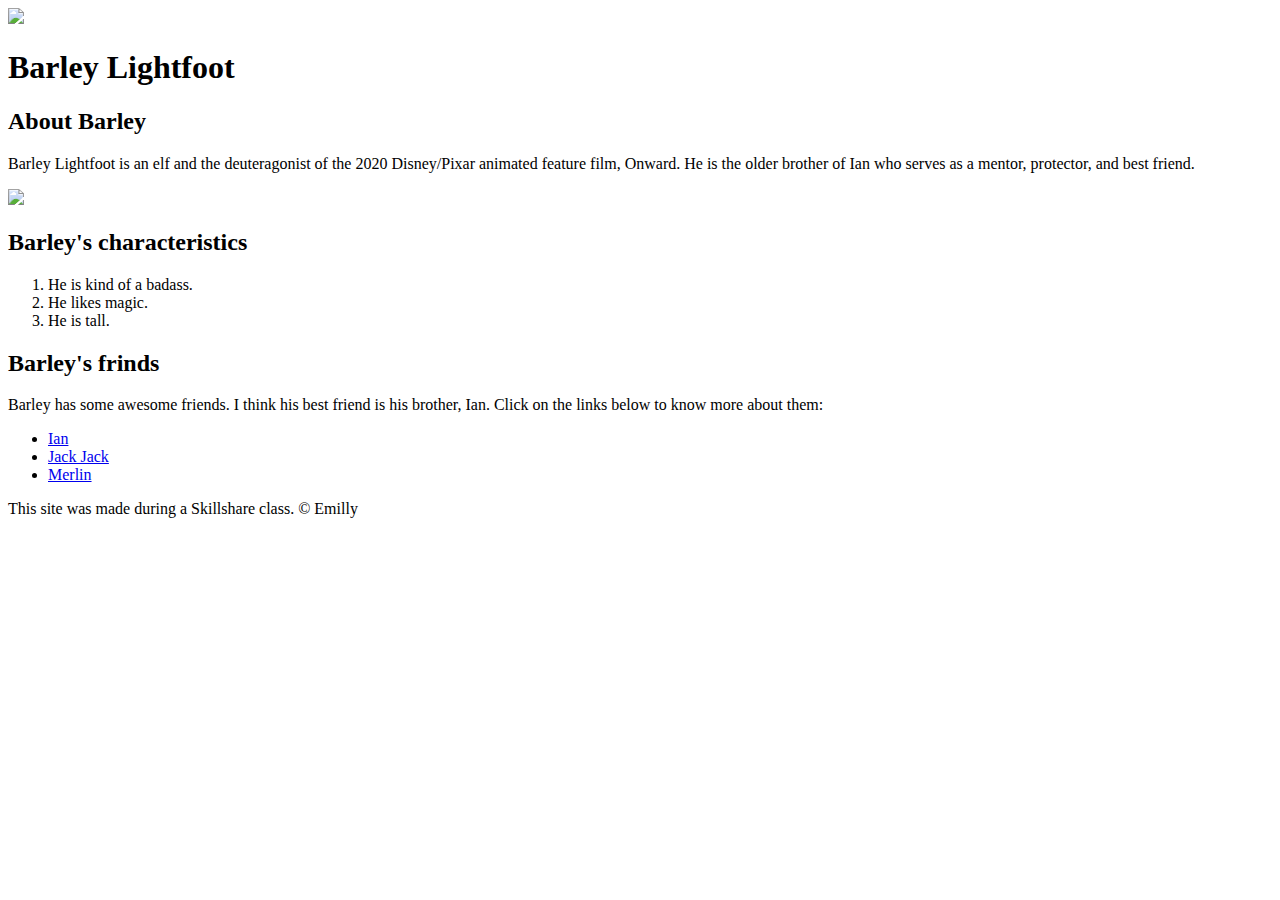
==== index.html @ 7b862996 "Completed the html file" ====
<!DOCTYPE html>
<html>
<head>
	<title>Barley Lightfoot</title>
	<link rel="icon" href="img/Barley2.png">
</head>
<body>
	<!-- Header Element -->
	<header>
		<img src="img/Barley2.png">
		<h1>Barley Lightfoot</h1>
	</header>

	<!-- Main Element -->
	<main>
		<h2>About Barley</h2>
		<p>Barley Lightfoot is an elf and the deuteragonist of the 2020 Disney/Pixar animated feature film, Onward. He is the older brother of Ian who serves as a mentor, protector, and best friend.</p>
		<img src="https://a-static.besthdwallpaper.com/onward-ian-barley-lightfoot-in-their-purple-unicorn-van-wallpaper-3840x2160-42053_54.jpg">

		<h2>Barley's characteristics</h2>
		<ol>
			<li> He is kind of a badass.</li>
			<li> He likes magic.</li>
			<li> He is tall.</li>
		</ol>

		<h2> Barley's frinds</h2>
		<p> Barley has some awesome friends. I think his best friend is his brother, Ian. Click on the links below to know more about them:</p>
		<ul>
			<li><a href="https://disney.fandom.com/wiki/Ian_Lightfoot" target="_blank">Ian</a> </li>
			<li><a href="https://pixar.fandom.com/wiki/Jack-Jack_Parr" target="_blank"> Jack Jack</a> </li>
			<li><a href="https://en.wikipedia.org/wiki/Merlin" target="_blank">Merlin</a>  </li>
		</ul>
	</main>

	<!-- Footer elements -->

	<footer>
		<p>This site was made during a Skillshare class. &copy; Emilly</p>

	</footer>

</body>
</html>
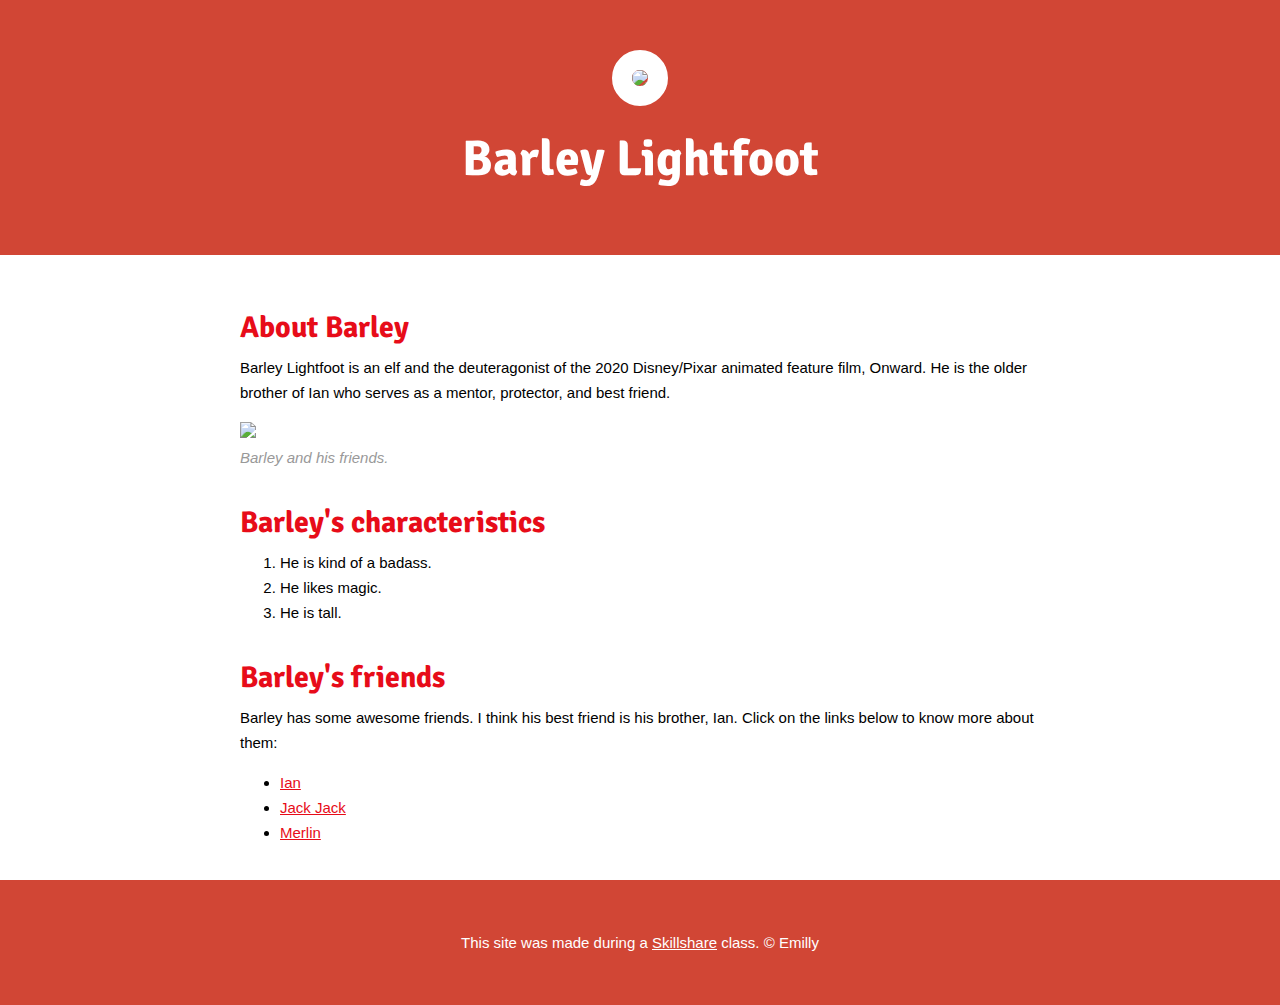
==== commit 70b6b72c: "Added the css" ====
--- a/index.html
+++ b/index.html
@@ -3,6 +3,8 @@
 <head>
 	<title>Barley Lightfoot</title>
 	<link rel="icon" href="img/Barley2.png">
+	<link rel="stylesheet" type="text/css" href="css/hero.css">
+	<link href="https://fonts.googleapis.com/css2?family=Signika:wght@300&display=swap" rel="stylesheet">
 </head>
 <body>
 	<!-- Header Element -->
@@ -17,6 +19,8 @@
 		<p>Barley Lightfoot is an elf and the deuteragonist of the 2020 Disney/Pixar animated feature film, Onward. He is the older brother of Ian who serves as a mentor, protector, and best friend.</p>
 		<img src="https://a-static.besthdwallpaper.com/onward-ian-barley-lightfoot-in-their-purple-unicorn-van-wallpaper-3840x2160-42053_54.jpg">
 
+		<p class="caption"> Barley and his friends.</p>
+
 		<h2>Barley's characteristics</h2>
 		<ol>
 			<li> He is kind of a badass.</li>
@@ -24,7 +28,7 @@
 			<li> He is tall.</li>
 		</ol>
 
-		<h2> Barley's frinds</h2>
+		<h2> Barley's friends</h2>
 		<p> Barley has some awesome friends. I think his best friend is his brother, Ian. Click on the links below to know more about them:</p>
 		<ul>
 			<li><a href="https://disney.fandom.com/wiki/Ian_Lightfoot" target="_blank">Ian</a> </li>
@@ -36,9 +40,10 @@
 	<!-- Footer elements -->
 
 	<footer>
-		<p>This site was made during a Skillshare class. &copy; Emilly</p>
+		<p>This site was made during a <a href="http://skillshare.com">Skillshare</a> class. &copy; Emilly</p>
 
 	</footer>
 
+
 </body>
 </html>--- a/css/hero.css
+++ b/css/hero.css
@@ -0,0 +1,80 @@
+body{
+	margin: 0;
+	font-family: Helvetica, Arial, sans-serif;
+	font-size: 15px;
+	line-height: 25px;
+}
+
+header{
+	background-color: #d14635;
+	text-align: center;
+	padding-top: 50px;
+	padding-bottom: 50px;
+}
+
+h1, h2 {
+font-family: 'Signika', sans-serif;
+}
+
+header h1 {
+	color: white;
+	font-size: 50px;
+}
+
+header img {
+	border-radius: 170px;
+	width:300px;
+	border: 20px solid white;
+}
+
+main {
+	max-width: 800px;
+	margin: 0 auto;
+	padding: 20px;
+}
+
+main img {
+	max-width: 100%;
+}
+
+h2{
+	font-size: 30px;
+	color: #e70c19;
+	margin: 40px 0 10px;
+}
+
+a{
+	color: #e70c19;
+}
+
+a:hover{
+	color: white;
+	background-color: #483a94;
+}
+
+footer {
+	background-color: #d14635;
+	text-align: center;
+	color: white;	
+	padding: 50px;	
+}
+
+footer p{
+	margin: 0;
+}
+
+footer a:hover{
+	opacity: .7;
+	background-color: transparent;
+}
+
+footer a{
+	color:white;
+}
+
+p.caption{
+	color: #999999;
+	font-style: italic;
+	margin-top: 0;
+}
+
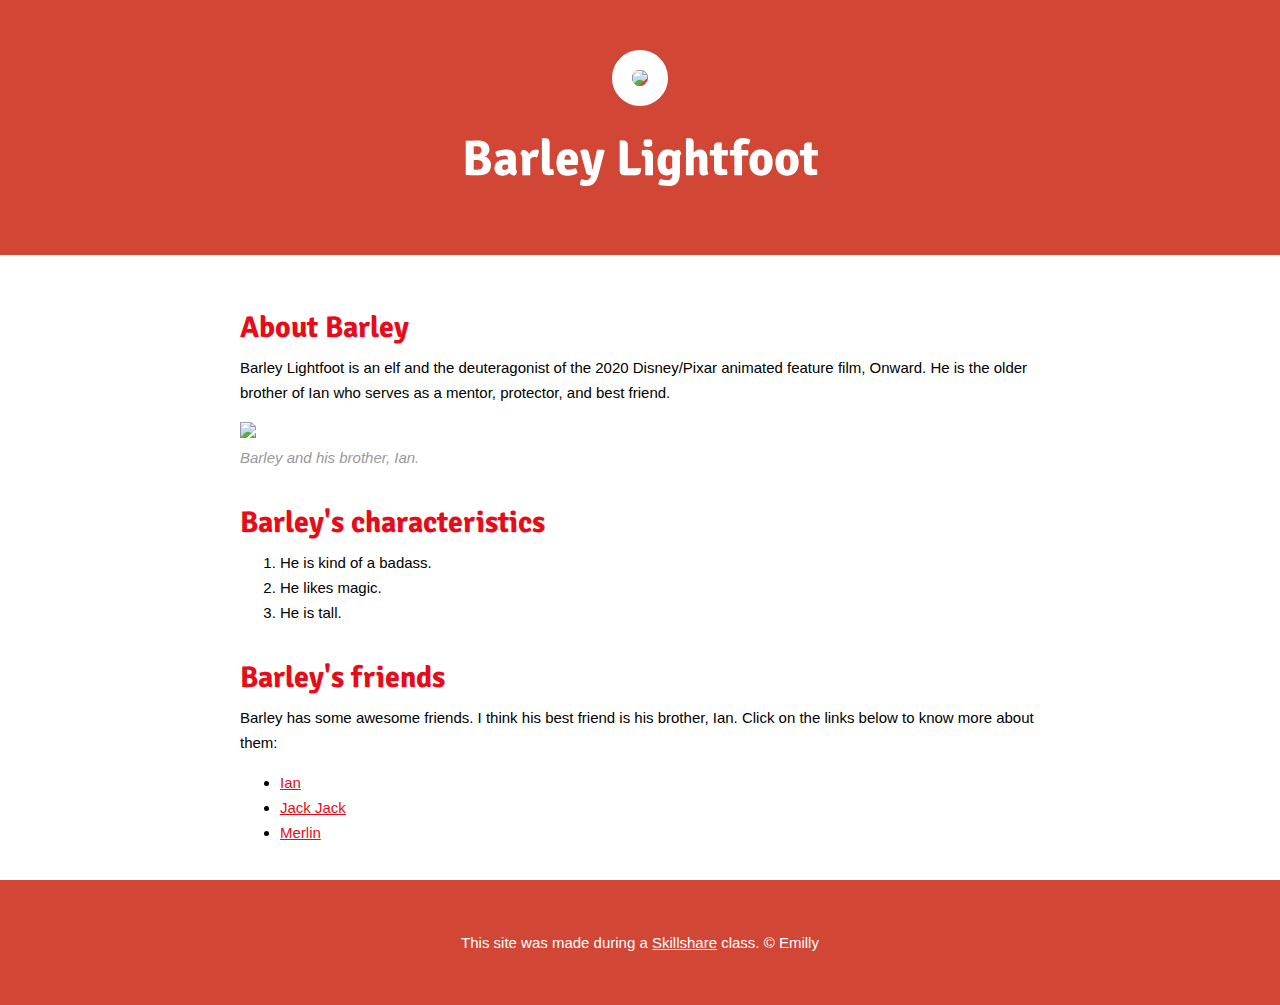
==== commit d8fe7a25: "Added the main Barley's picture" ====
--- a/index.html
+++ b/index.html
@@ -19,7 +19,7 @@
 		<p>Barley Lightfoot is an elf and the deuteragonist of the 2020 Disney/Pixar animated feature film, Onward. He is the older brother of Ian who serves as a mentor, protector, and best friend.</p>
 		<img src="https://a-static.besthdwallpaper.com/onward-ian-barley-lightfoot-in-their-purple-unicorn-van-wallpaper-3840x2160-42053_54.jpg">
 
-		<p class="caption"> Barley and his friends.</p>
+		<p class="caption"> Barley and his brother, Ian.</p>
 
 		<h2>Barley's characteristics</h2>
 		<ol>
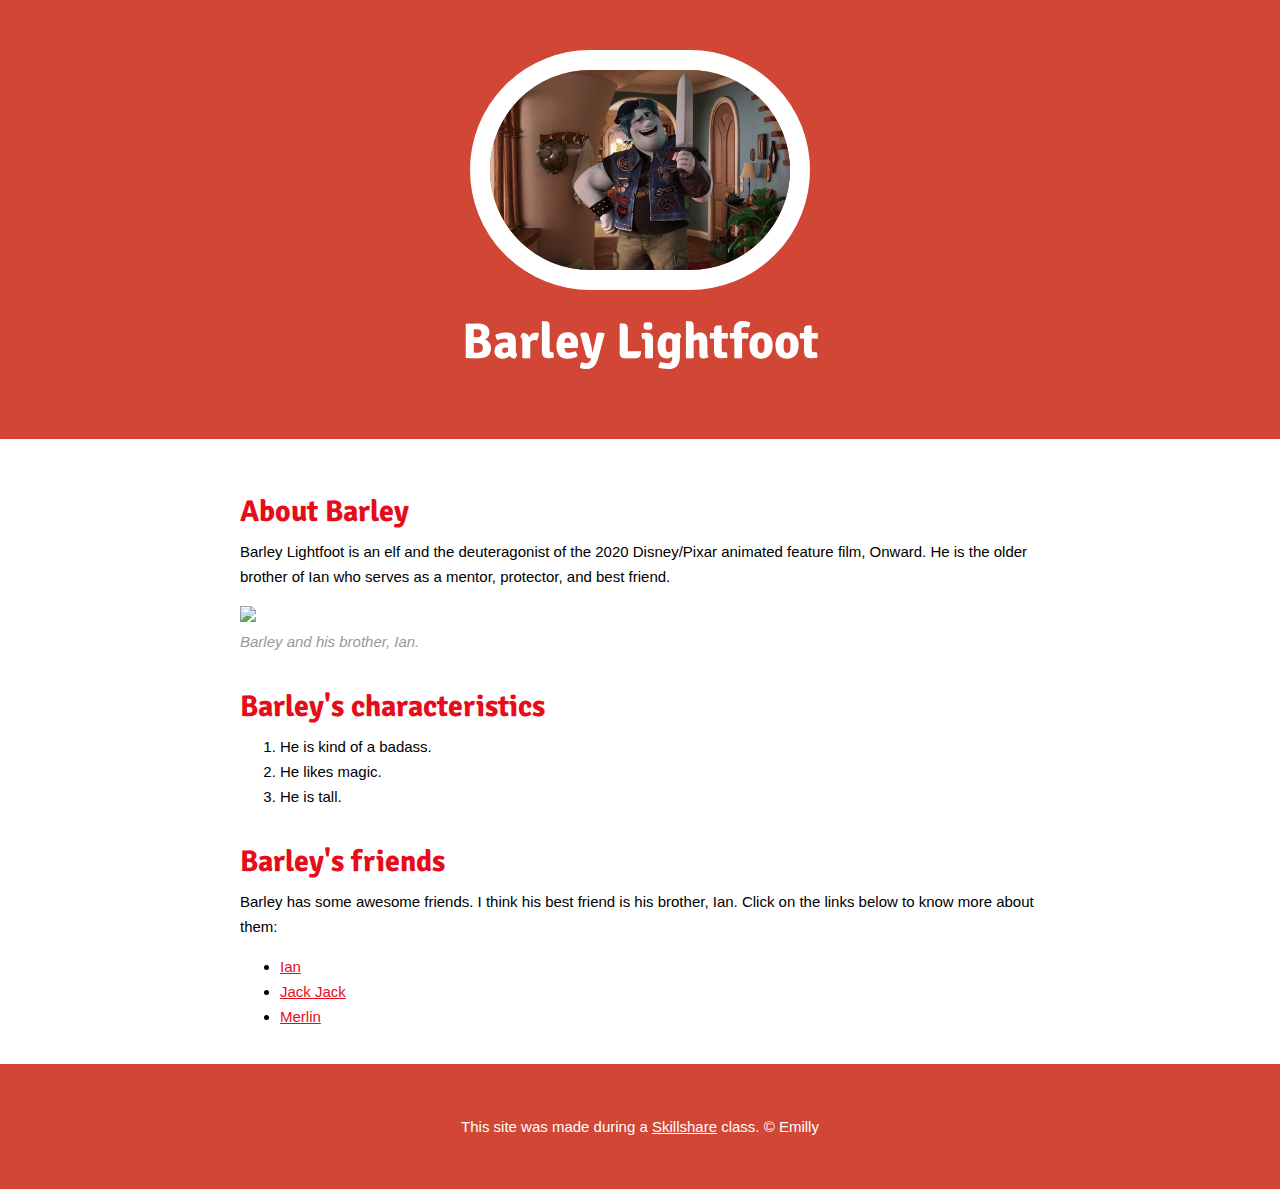
==== commit 40fdaf93: "trying to fix image again" ====
(no text change in the page or its own stylesheets)
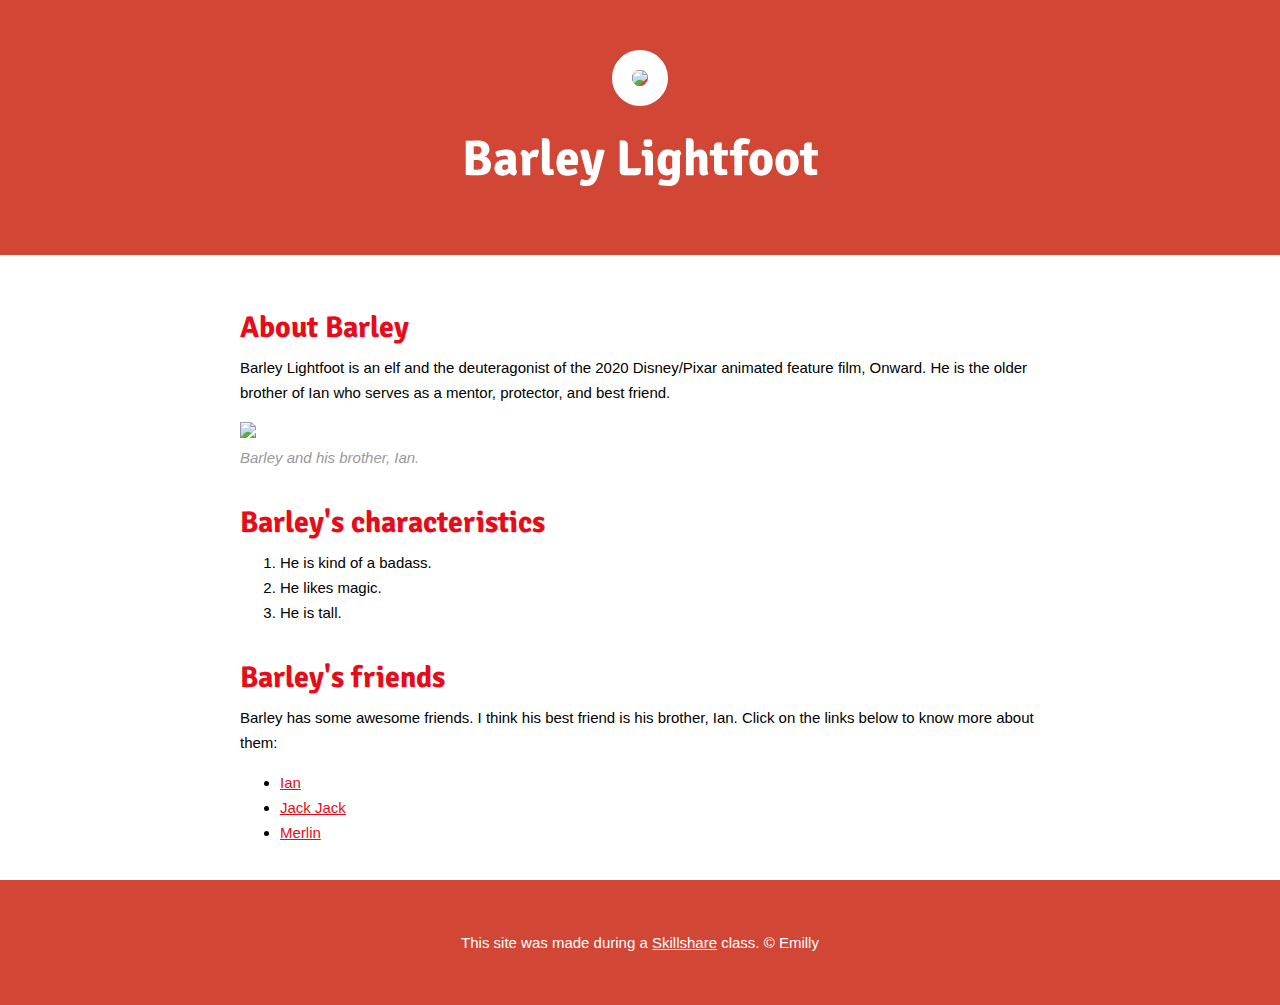
==== commit fc6ee95f: "case correction" ====
--- a/index.html
+++ b/index.html
@@ -9,7 +9,7 @@
 <body>
 	<!-- Header Element -->
 	<header>
-		<img src="img/Barley2.png">
+		<img src="img/barley2.png">
 		<h1>Barley Lightfoot</h1>
 	</header>
 
--- a/css/hero.css
+++ b/css/hero.css
@@ -4,7 +4,7 @@
 	font-size: 15px;
 	line-height: 25px;
 }
-
+/* This is a comment */
 header{
 	background-color: #d14635;
 	text-align: center;
